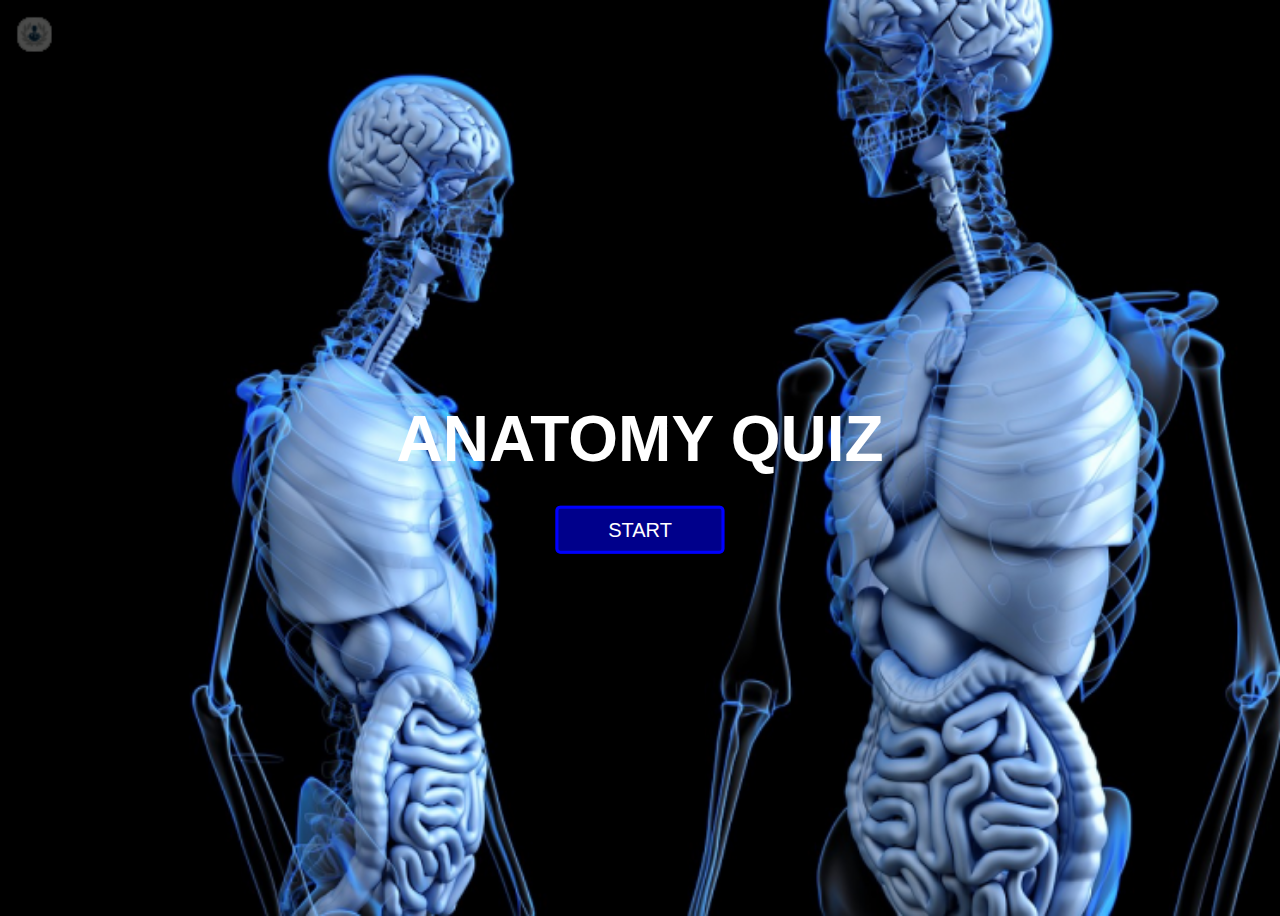
==== index.html @ 8351e63a "Initial commit for the quiz app" ====
<!DOCTYPE html>
<html lang="en">
<head>
    <meta charset="UTF-8">
    <meta name="viewport" content="width=device-width, initial-scale=1.0">
    <title>Quiz App</title>
    <style>
        body{
            background-image: url("images/anatomy-img.jpg");
            color: white;
            text-align: center;
            background-repeat: no-repeat;
            background-size: cover;
            height: 100vh;
            font-family: 'Lucida Sans', 'Lucida Sans Regular', 'Lucida Grande', 'Lucida Sans Unicode', Geneva, Verdana, sans-serif;
        }
        div{
            position: absolute;
            top: 50%;
            left: 50%;
            transform: translate(-50%, -50%);
        }
        h1{
            font-size: 4em;
            text-transform: uppercase;
        }
        a{
            text-decoration: none;
            color: white;
            background-color: darkblue;
            padding: 10px 50px;
            border-radius: 5px;
            border: 3px solid blue;
            text-transform: uppercase;
            font-size: 20px;
        }
    </style>
</head>
<body>
    <div>
        <h1>anatomy quiz</h1>
        <a href="./quiz.html">start</a>
    </div>
</body>
</html>
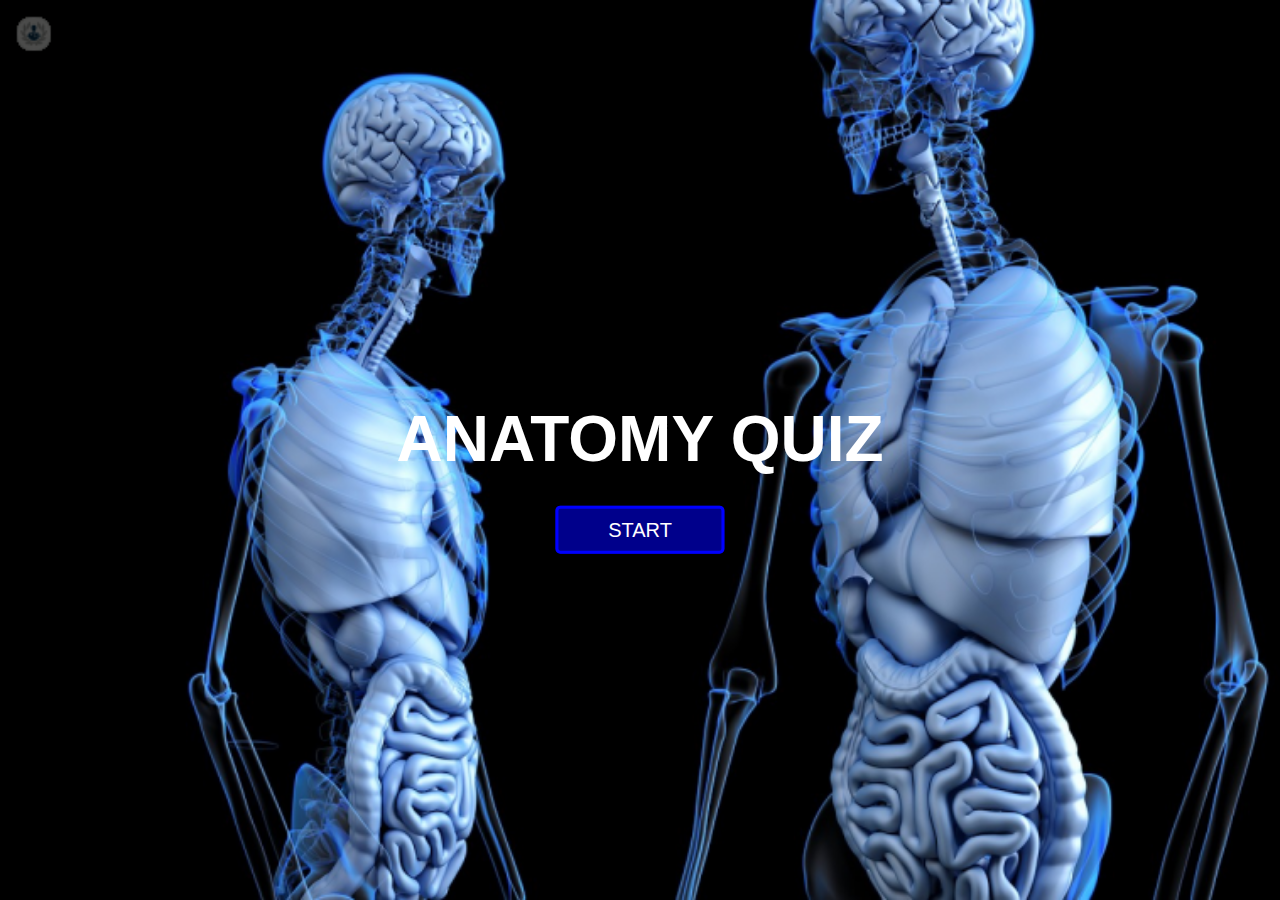
==== commit 8d9a47ce: "made some changes" ====
--- a/index.html
+++ b/index.html
@@ -7,11 +7,14 @@
     <style>
         body{
             background-image: url("images/anatomy-img.jpg");
+            background-color: black; 
             color: white;
             text-align: center;
             background-repeat: no-repeat;
             background-size: cover;
             height: 100vh;
+            padding: 0;
+            margin: 0;
             font-family: 'Lucida Sans', 'Lucida Sans Regular', 'Lucida Grande', 'Lucida Sans Unicode', Geneva, Verdana, sans-serif;
         }
         div{
@@ -34,6 +37,28 @@
             text-transform: uppercase;
             font-size: 20px;
         }
+
+        @media (max-width: 768px) {
+            h1 {
+                font-size: 3.5em;
+            }
+
+            a {
+                font-size: 16px;
+                padding: 8px 40px;
+            }
+        }
+
+        @media (max-width: 480px) {
+            h1 {
+                font-size: 3em;
+            }
+
+            a {
+                font-size: 14px;
+                padding: 5px 30px;
+            }
+        }
     </style>
 </head>
 <body>
